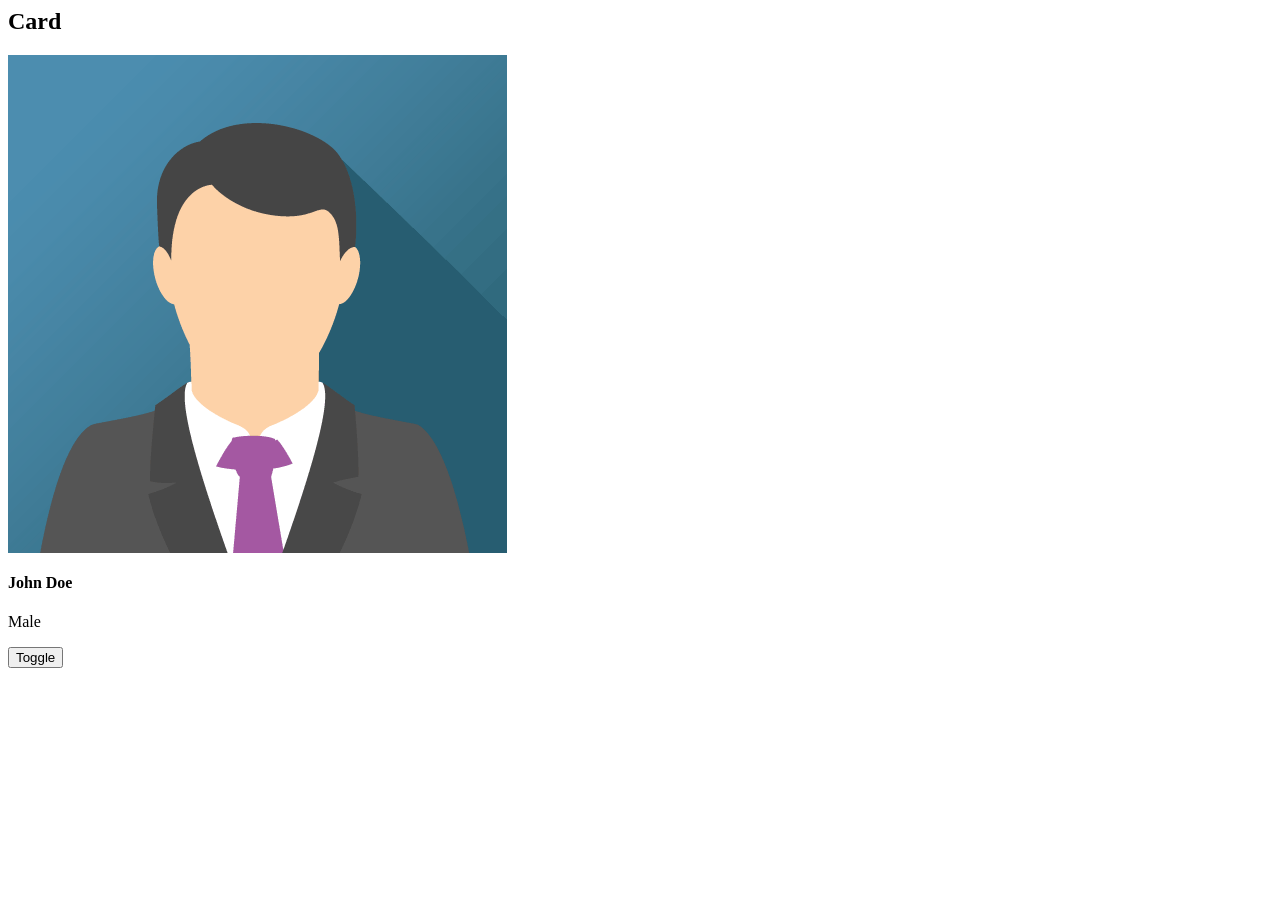
==== card.html @ 2e2d3812 "Create card.html" ====
<html>
  <head>
    <link rel="stylesheet" href="card.css">
  </head>
  <body>
    <h2>Card</h2>
    <div id="card" class="card">
      <img id="pic" class="pic" src="john.png">
      <h4 id="name" class="name">John Doe</h4>
      <p id="gender" class="gender">Male</p>
      <button id="toggle" class="toggle">Toggle</button>
    </div>
   <script src="card.js"></script> 
  </body>
</html>
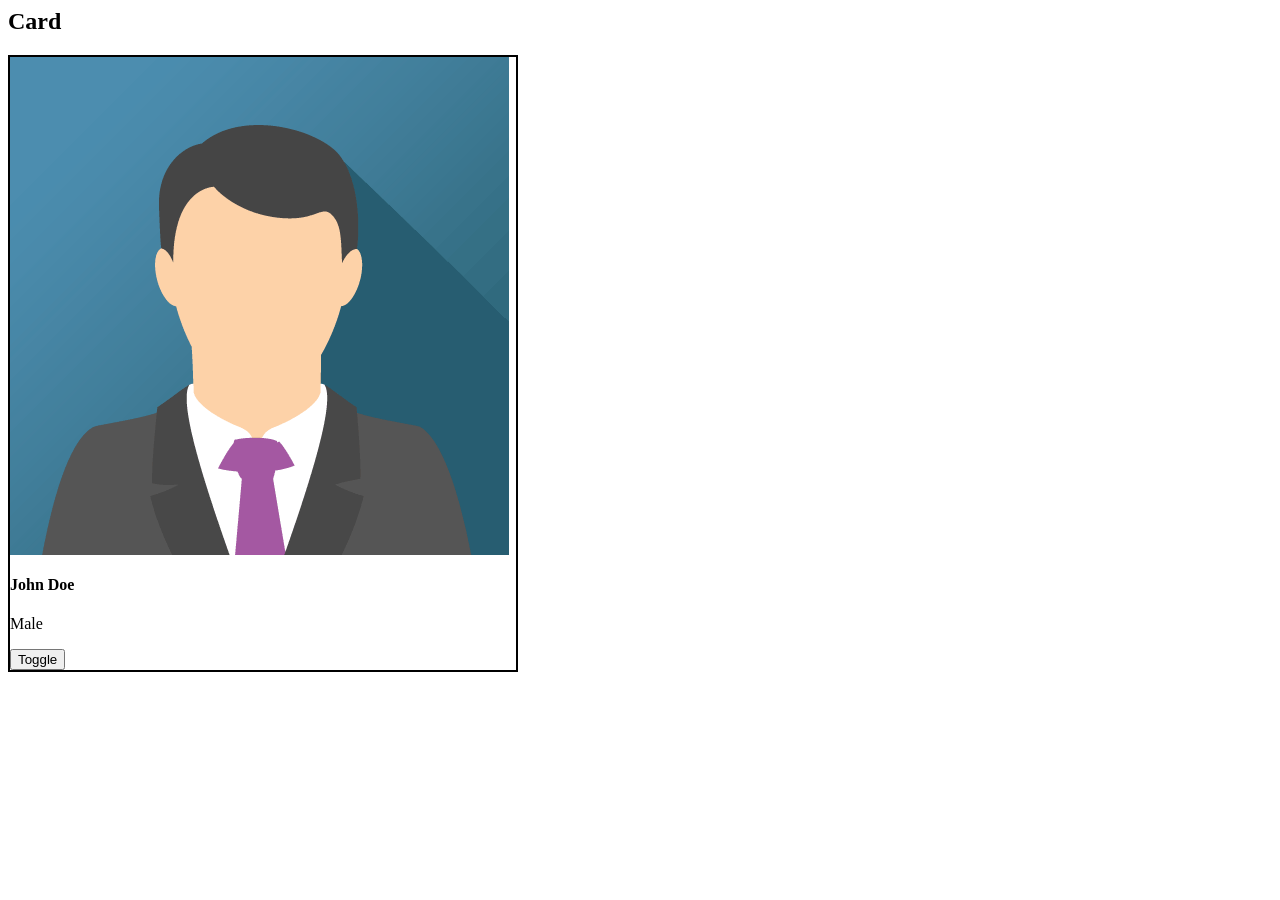
==== commit 5bd51211: "Update card.html" ====
--- a/card.html
+++ b/card.html
@@ -8,7 +8,7 @@
       <img id="pic" class="pic" src="john.png">
       <h4 id="name" class="name">John Doe</h4>
       <p id="gender" class="gender">Male</p>
-      <button id="toggle" class="toggle">Toggle</button>
+      <button onclick="toggleUser()" id="toggle" class="toggle">Toggle</button>
     </div>
    <script src="card.js"></script> 
   </body>
--- a/card.css
+++ b/card.css
@@ -0,0 +1,7 @@
+.card {
+  border: 2px solid black;
+  width: 40%;
+}
+.pic{
+  width:100%:
+}
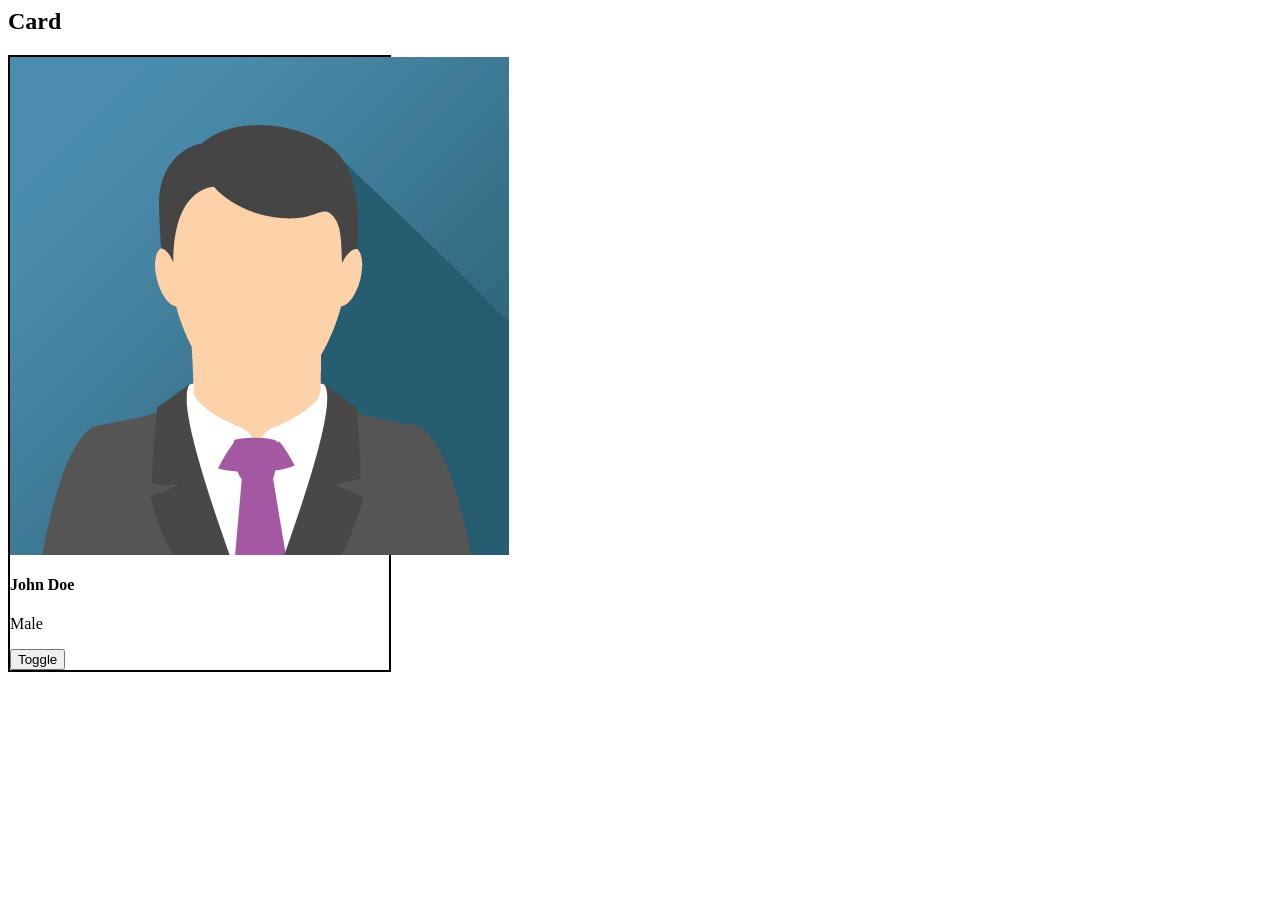
==== commit 1e6558c5: "Correct closing tag for stylesheet link in card.html Fixed the closing tag for the stylesheet link a" ====
--- a/card.html
+++ b/card.html
@@ -1,6 +1,6 @@
 <html>
   <head>
-    <link rel="stylesheet" href="card.css">
+    <link rel="stylesheet" href="card.css"></link>
   </head>
   <body>
     <h2>Card</h2>
@@ -10,6 +10,6 @@
       <p id="gender" class="gender">Male</p>
       <button onclick="toggleUser()" id="toggle" class="toggle">Toggle</button>
     </div>
-   <script src="card.js"></script> 
+    <script src="card.js"></script>
   </body>
 </html>
--- a/card.css
+++ b/card.css
@@ -1,6 +1,6 @@
 .card {
   border: 2px solid black;
-  width: 40%;
+  width: 30%;
 }
 .pic{
   width:100%:
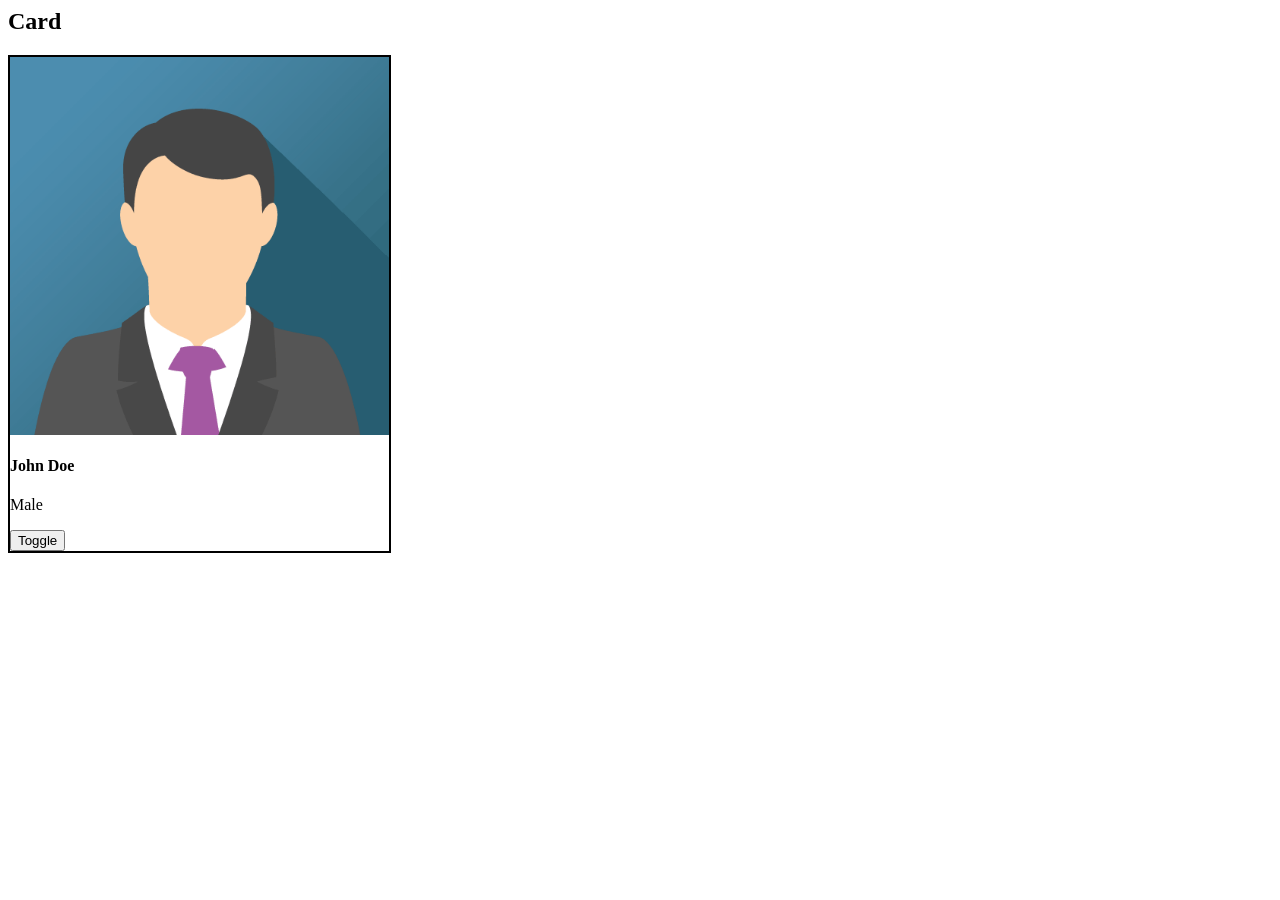
==== commit fe8043bd: "Change button function to toggleUserUsingIndex" ====
--- a/card.html
+++ b/card.html
@@ -8,7 +8,7 @@
       <img id="pic" class="pic" src="john.png">
       <h4 id="name" class="name">John Doe</h4>
       <p id="gender" class="gender">Male</p>
-      <button onclick="toggleUser()" id="toggle" class="toggle">Toggle</button>
+      <button onclick="toggleUserUsingIndex()" id="toggle" class="toggle">Toggle</button>
     </div>
     <script src="card.js"></script>
   </body>
--- a/card.css
+++ b/card.css
@@ -3,5 +3,5 @@
   width: 30%;
 }
 .pic{
-  width:100%:
+  width:100%;
 }
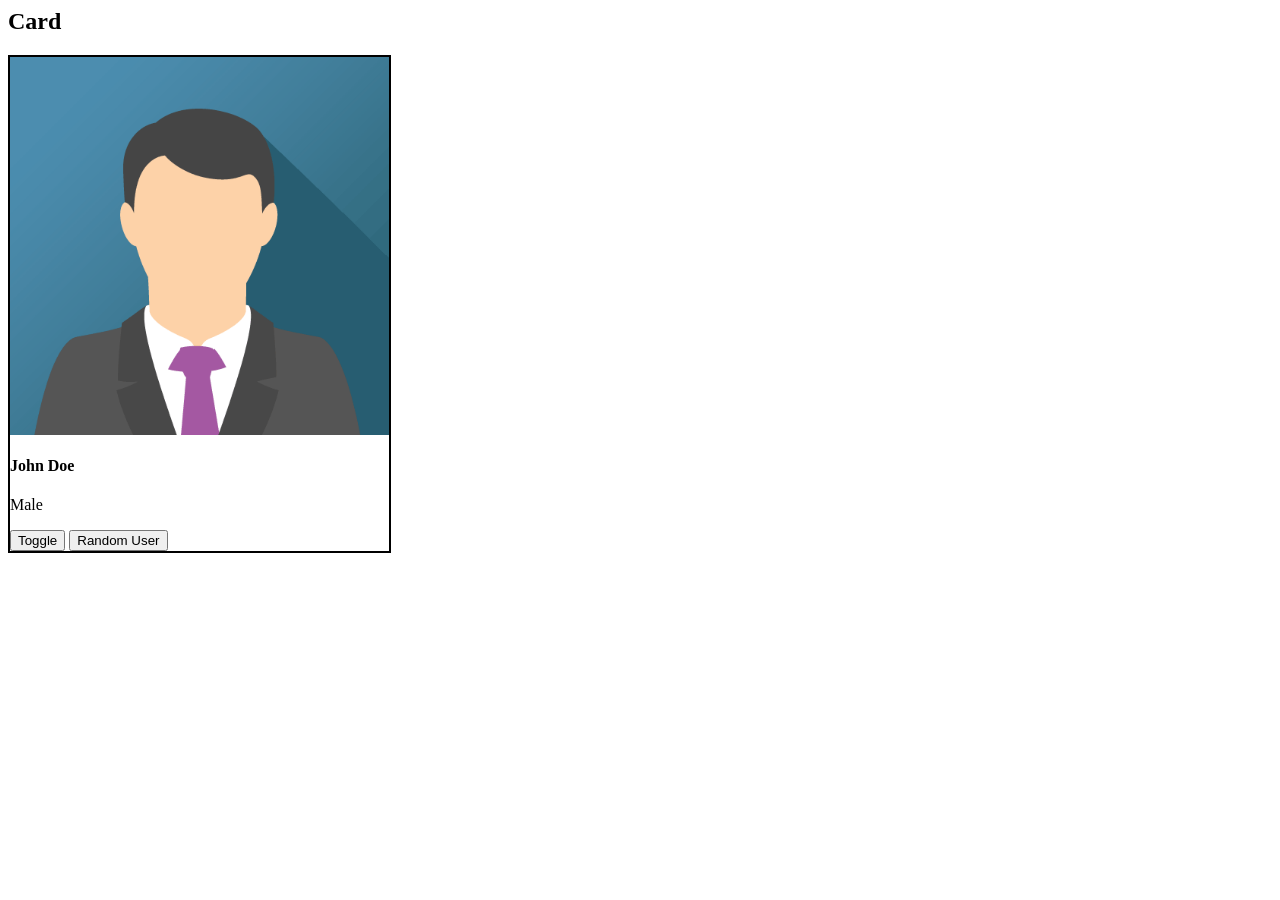
==== commit 7d977688: "Update card.html" ====
--- a/card.html
+++ b/card.html
@@ -9,6 +9,7 @@
       <h4 id="name" class="name">John Doe</h4>
       <p id="gender" class="gender">Male</p>
       <button onclick="toggleUserUsingIndex()" id="toggle" class="toggle">Toggle</button>
+      <button onclick="randomUser()" id="randomUser" class="randomUser">Random User</button>
     </div>
     <script src="card.js"></script>
   </body>
